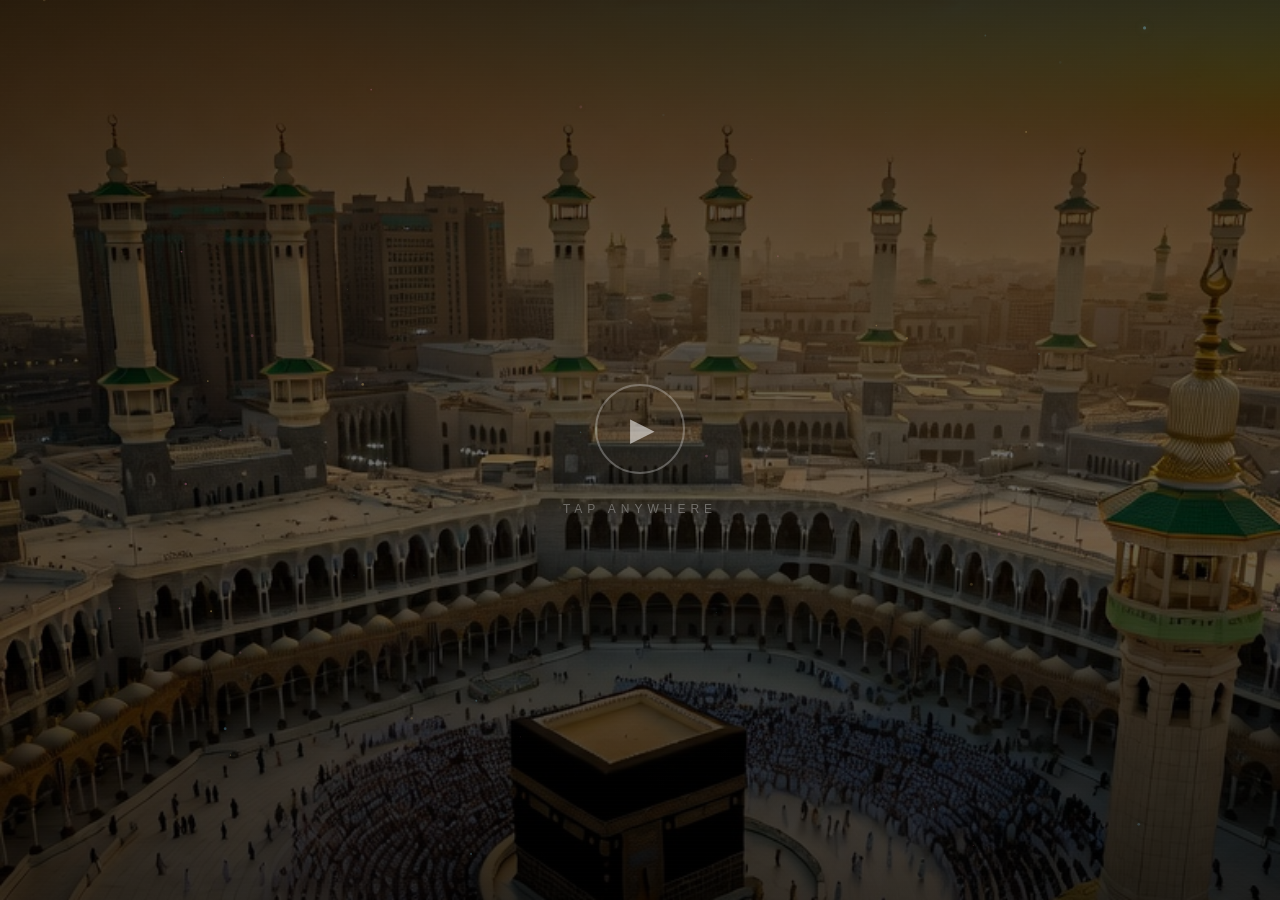
==== kurban-pwa/index.html @ ba66aefc "Fix text centering, sharpness + add Kaaba background Bugs fixed: - display:inline-block (was block) " ====
<!DOCTYPE html>
<html lang="ru">
<head>
<meta charset="UTF-8">
<meta name="viewport" content="width=device-width,initial-scale=1,maximum-scale=1,user-scalable=no,viewport-fit=cover">
<meta name="mobile-web-app-capable" content="yes">
<meta name="apple-mobile-web-app-capable" content="yes">
<meta name="apple-mobile-web-app-status-bar-style" content="black-translucent">
<meta name="theme-color" content="#000000">
<link rel="manifest" href="manifest.json">
<title>Курбан-байрам Мубарак</title>
<style>
@import url('https://fonts.googleapis.com/css2?family=Russo+One&display=swap');

*{margin:0;padding:0;box-sizing:border-box}

html,body{
  width:100%;height:100%;
  background:#000;
  overflow:hidden;
  -webkit-text-size-adjust:100%;
  text-size-adjust:100%;
}

/* ── Kaaba background ── */
.bg{
  position:fixed;inset:0;z-index:0;
  background-image:url('kaaba.jpg');
  background-size:cover;
  background-position:center 40%;
  background-repeat:no-repeat;
}

/* ── Dark overlay so text is readable ── */
.overlay{
  position:fixed;inset:0;z-index:1;
  background:linear-gradient(
    to bottom,
    rgba(0,0,0,0.82) 0%,
    rgba(0,0,0,0.60) 30%,
    rgba(0,0,0,0.55) 55%,
    rgba(0,0,0,0.78) 100%
  );
}

/* ── CRT scanlines ── */
.scan{
  position:fixed;inset:0;z-index:2;pointer-events:none;
  background:repeating-linear-gradient(
    0deg,transparent,transparent 3px,
    rgba(255,255,255,0.0035) 3px,rgba(255,255,255,0.0035) 4px
  );
}

/* ── Canvas particles ── */
canvas{position:fixed;inset:0;z-index:5;pointer-events:none}

/* ── HINT ring ── */
#hint{
  position:fixed;inset:0;z-index:50;
  display:flex;flex-direction:column;align-items:center;justify-content:center;gap:28px;
  transition:opacity 0.5s ease;
}
.ring{
  width:90px;height:90px;border-radius:50%;
  border:2px solid rgba(255,255,255,0.28);
  display:flex;align-items:center;justify-content:center;
  animation:rp 2s ease-in-out infinite;
}
.ring::after{
  content:'▶';font-size:32px;color:rgba(255,255,255,0.55);margin-left:5px;
}
@keyframes rp{
  0%,100%{transform:scale(1);box-shadow:0 0 0 0 rgba(255,255,255,0.15)}
  50%{transform:scale(1.1);box-shadow:0 0 0 22px rgba(255,255,255,0)}
}
#hint p{
  font-family:-apple-system,'Helvetica Neue',sans-serif;
  font-size:12px;color:rgba(255,255,255,0.32);
  letter-spacing:5px;text-transform:uppercase;
}

/* ── Content: centered flex column ── */
.content{
  position:fixed;inset:0;z-index:20;
  display:flex;flex-direction:column;
  align-items:center;justify-content:center;
  text-align:center;
  padding:0 6vw;
  gap:clamp(4px,1.2vw,12px);
}

/* ── Neon text base ──
   KEY FIX: inline-block so flex centers it horizontally.
   block would start at left edge and overflow right only.
── */
.neon{
  display:inline-block;           /* ← fixes left-edge alignment */
  opacity:0;
  will-change:transform,opacity;  /* ← no 'filter': avoids blur compositing artifact */
  white-space:nowrap;
  /* GPU layer for smooth transforms */
  transform:translateZ(0);
  -webkit-transform:translateZ(0);
  /* Sharp rendering */
  -webkit-font-smoothing:antialiased;
  -moz-osx-font-smoothing:grayscale;
  text-rendering:optimizeLegibility;
  font-family:'Russo One','Impact',sans-serif;
}

/* Same size proportions as liberté l1/l2/l3 */
#l1{font-size:clamp(36px,10vw,96px);line-height:1.1;}
#l2{font-size:clamp(28px,7.8vw,74px);line-height:1.14;}
#l3{font-size:clamp(32px,9vw,88px);line-height:1.08;}

/* ── ENTRY animations — exact copy of liberté ── */
@keyframes fromLeft{
  0%  {opacity:0;transform:translateX(-130px) skewX(12deg) translateZ(0);filter:blur(6px)}
  55% {opacity:1;transform:translateX(14px)   skewX(-3deg) translateZ(0);filter:blur(0)}
  75% {         transform:translateX(-6px)    skewX(1deg)  translateZ(0)}
  100%{opacity:1;transform:translateX(0)      skewX(0)     translateZ(0);filter:blur(0)}
}
@keyframes fromTop{
  0%  {opacity:0;transform:translateY(-110px) scale(.82) translateZ(0);filter:blur(5px)}
  58% {opacity:1;transform:translateY(12px)   scale(1.03) translateZ(0);filter:blur(0)}
  78% {         transform:translateY(-5px)    scale(.99)  translateZ(0)}
  100%{opacity:1;transform:translateY(0)      scale(1)    translateZ(0);filter:blur(0)}
}
@keyframes fromRight{
  0%  {opacity:0;transform:translateX(130px)  skewX(-12deg) translateZ(0);filter:blur(6px)}
  55% {opacity:1;transform:translateX(-14px)  skewX(3deg)   translateZ(0);filter:blur(0)}
  75% {         transform:translateX(6px)     skewX(-1deg)  translateZ(0)}
  100%{opacity:1;transform:translateX(0)      skewX(0)      translateZ(0);filter:blur(0)}
}
@keyframes fadeOut{
  0%  {opacity:1;transform:scale(1) translateZ(0)}
  100%{opacity:0;transform:scale(.92) translateZ(0)}
}

/* ── LOOP breathe animations — same as liberté ── */
@keyframes neonFlicker{
  0%,14%,16%,18%,27%,49%,94%,100%{
    color:#ecfaff;
    text-shadow:0 0 4px #fff,0 0 10px #d0f4ff,0 0 22px #44c8ff,0 0 48px #009ee0,0 0 90px #0068b8,0 0 160px rgba(0,75,195,.38)
  }
  15%,50%{color:rgba(236,250,255,.05);text-shadow:none}
  17%{color:rgba(236,250,255,.38);text-shadow:0 0 4px rgba(68,200,255,.2)}
}
@keyframes goldBreathe{
  0%,100%{
    color:#fff9e8;
    text-shadow:0 0 4px #fff,0 0 10px #fff0a0,0 0 22px #ffc020,0 0 48px #de7c00,0 0 90px #9e4c00,0 0 150px rgba(165,58,0,.38)
  }
  50%{text-shadow:0 0 8px #fff,0 0 18px #fffcc0,0 0 38px #ffd040,0 0 75px #e88e00,0 0 140px #be5e00,0 0 238px rgba(205,78,0,.55)}
}
@keyframes rosePulse{
  0%,100%{
    color:#fff0f6;
    text-shadow:0 0 4px #fff,0 0 10px #ffbad6,0 0 22px #ff509e,0 0 48px #de0668,0 0 90px #9e0046,0 0 150px rgba(162,0,63,.38)
  }
  50%{text-shadow:0 0 9px #fff,0 0 18px #ffd4ea,0 0 42px #ff70b4,0 0 82px #e81876,0 0 148px #be005c,0 0 252px rgba(198,0,88,.55)}
}
@keyframes whitePulse{
  0%,100%{
    color:#fff;
    text-shadow:0 0 4px #fff,0 0 12px rgba(255,255,255,.95),0 0 28px rgba(255,255,255,.7),0 0 64px rgba(255,255,255,.38)
  }
  50%{text-shadow:0 0 8px #fff,0 0 24px #fff,0 0 54px rgba(255,255,255,.9),0 0 110px rgba(255,255,255,.55)}
}
@keyframes cyanPulse{
  0%,100%{
    color:#d8fff8;
    text-shadow:0 0 4px #fff,0 0 10px #90ffe8,0 0 22px #00ffc8,0 0 48px #00bfa0,0 0 90px #006860,0 0 180px rgba(0,80,60,.4)
  }
  50%{text-shadow:0 0 10px #fff,0 0 22px #b0fff0,0 0 44px #40ffe0,0 0 90px #00d0b0,0 0 180px #008878}
}
@keyframes purpPulse{
  0%,100%{
    color:#eedcff;
    text-shadow:0 0 4px #fff,0 0 10px #cc90ff,0 0 22px #9c40ff,0 0 48px #6800d8,0 0 90px #3c0080
  }
  50%{text-shadow:0 0 8px #fff,0 0 20px #deb0ff,0 0 44px #bc60ff,0 0 90px #8820e8,0 0 160px #5800a8}
}
</style>
</head>
<body>

<div class="bg"></div>
<div class="overlay"></div>
<div class="scan"></div>
<canvas id="c"></canvas>

<div id="hint">
  <div class="ring"></div>
  <p>Tap anywhere</p>
</div>

<div class="content">
  <span class="neon" id="l1"></span>
  <span class="neon" id="l2"></span>
  <span class="neon" id="l3"></span>
</div>

<script>
(function(){
  /* ══════════════════════════════════════
     PARTICLE ENGINE — identical to liberté
  ══════════════════════════════════════ */
  var C=document.getElementById('c'),ctx=C.getContext('2d');
  function rsz(){C.width=window.innerWidth;C.height=window.innerHeight;}
  rsz();window.addEventListener('resize',rsz);

  var HUES=[198,42,330];
  var amb=Array.from({length:60},function(_,i){
    return{
      x:Math.random()*window.innerWidth,
      y:Math.random()*window.innerHeight,
      r:Math.random()*1.4+.2,
      vx:(Math.random()-.5)*.18,
      vy:-(Math.random()*.22+.05),
      alpha:Math.random()*.3+.05,
      hue:HUES[i%3],
      phase:Math.random()*Math.PI*2
    };
  });
  var bursts=[];

  function burst(x,y,hue,n){
    for(var i=0;i<n;i++){
      var a=Math.random()*Math.PI*2,s=Math.random()*8+2;
      bursts.push({x:x,y:y,vx:Math.cos(a)*s,vy:Math.sin(a)*s-3,
        r:Math.random()*3.2+.5,alpha:1,hue:hue,
        decay:Math.random()*.01+.011,grav:.14});
    }
  }

  function draw(){
    ctx.clearRect(0,0,C.width,C.height);
    var W=window.innerWidth,H=window.innerHeight;
    amb.forEach(function(p){
      p.phase+=.015;
      p.x+=p.vx+Math.sin(p.phase)*.18;
      p.y+=p.vy;
      if(p.y<-10){p.y=H+10;p.x=Math.random()*W;}
      if(p.x<-10||p.x>W+10){p.x=Math.random()*W;p.y=H+10;}
      ctx.save();
      ctx.shadowBlur=10;ctx.shadowColor='hsl('+p.hue+',88%,70%)';
      ctx.beginPath();ctx.arc(p.x,p.y,p.r,0,Math.PI*2);
      ctx.fillStyle='hsla('+p.hue+',88%,75%,'+p.alpha+')';
      ctx.fill();ctx.restore();
    });
    bursts=bursts.filter(function(p){return p.alpha>.01;});
    bursts.forEach(function(p){
      p.x+=p.vx;p.y+=p.vy;p.vy+=p.grav;p.vx*=.968;p.alpha-=p.decay;p.r*=.983;
      ctx.save();
      ctx.shadowBlur=20;ctx.shadowColor='hsl('+p.hue+',95%,65%)';
      ctx.beginPath();ctx.arc(p.x,p.y,Math.max(.1,p.r),0,Math.PI*2);
      ctx.fillStyle='hsla('+p.hue+',95%,80%,'+p.alpha+')';
      ctx.fill();ctx.restore();
    });
    requestAnimationFrame(draw);
  }
  draw();

  /* ══════════════════════════════════════
     ELEMENTS
  ══════════════════════════════════════ */
  var l1=document.getElementById('l1');
  var l2=document.getElementById('l2');
  var l3=document.getElementById('l3');
  var els=[l1,l2,l3];

  /* ══════════════════════════════════════
     SYNCHRONOUS FONT FIT
     Must run BEFORE animation starts.
     Uses direct measurement, no RAF delay.
  ══════════════════════════════════════ */
  function fitEl(el){
    el.style.fontSize='';          /* reset to CSS default */
    void el.offsetWidth;           /* force reflow */
    var mw=window.innerWidth*0.88;
    if(el.scrollWidth>mw){
      var fs=parseFloat(window.getComputedStyle(el).fontSize);
      el.style.fontSize=Math.floor(fs*(mw/el.scrollWidth))+'px';
    }
  }

  window.addEventListener('resize',function(){els.forEach(fitEl);});

  /* ══════════════════════════════════════
     SCENES — 4 × 3 lines, liberté-style
  ══════════════════════════════════════ */
  var SCENES=[
    // ── 1 ──
    [
      {t:'2 миллиона людей.',              a:'fromLeft',  h:198, lp:'neonFlicker',ld:9000},
      {t:'Разные языки, страны, судьбы —', a:'fromTop',   h:42,  lp:'goldBreathe',ld:8000},
      {t:'и все движутся в одну точку',    a:'fromRight', h:330, lp:'rosePulse',  ld:8500}
    ],
    // ── 2 ──
    [
      {t:'как данные в единую систему.',   a:'fromLeft',  h:198, lp:'neonFlicker',ld:9000},
      {t:'Ни один алгоритм не объяснит —', a:'fromTop',  h:42,  lp:'goldBreathe',ld:8000},
      {t:'только вера. ☝️',                a:'fromRight', h:330, lp:'rosePulse',  ld:8500}
    ],
    // ── 3 ──
    [
      {t:'Это живой код Всевышнего,',       a:'fromLeft',  h:280, lp:'purpPulse',  ld:9000},
      {t:'1400 лет без единого сбоя.',      a:'fromTop',   h:42,  lp:'goldBreathe',ld:8000},
      {t:'Мы часть этой системы. ✊',        a:'fromRight', h:330, lp:'rosePulse',  ld:8500}
    ],
    // ── 4 FINALE ──
    [
      {t:'Курбан-байрам Мубарак, умма! 🕋🤲', a:'fromLeft',  h:60,  lp:'whitePulse', ld:9000},
      {t:'пусть Он примет от всех нас.',       a:'fromTop',   h:42,  lp:'goldBreathe',ld:8000},
      {t:'@islam_dag_ai',                       a:'fromRight', h:165, lp:'cyanPulse',  ld:3500,
        href:'https://t.me/islam_dag_ai'}
    ]
  ];

  /* ══════════════════════════════════════
     ANIMATION ENGINE — same logic as liberté
  ══════════════════════════════════════ */
  var DUR=1100, GAP=1400, HOLD=2200, FADE=650;

  function cx(){return window.innerWidth/2;}
  function cy(){return window.innerHeight/2;}
  function topY(){return cy()-window.innerHeight*.16;}
  function midY(){return cy();}
  function botY(){return cy()+window.innerHeight*.16;}
  var yFns=[topY,midY,botY];

  function animIn(el,sd,yFn,delay){
    setTimeout(function(){
      el.style.animation=sd.a+' '+DUR+'ms cubic-bezier(.22,1,.36,1) forwards';
      setTimeout(function(){burst(cx(),yFn(),sd.h,90);},Math.round(DUR*.62));
      setTimeout(function(){
        el.style.opacity='1';
        el.style.transform='none';
        el.style.filter='none';
        el.style.animation=sd.lp+' '+sd.ld+'ms ease-in-out infinite';
      },DUR+80);
    },delay);
  }

  /* Load a scene: set text, reset styles, fit fonts */
  function loadScene(sc){
    els.forEach(function(el,i){
      /* Hard reset */
      el.style.cssText='';
      el.className='neon';
      el.textContent=sc[i].t;
      el.style.opacity='0';
      el.style.animation='none';
      el.style.transform='translateZ(0)';
      el.style.filter='none';
      el.onclick=null;
      el.style.cursor='default';
      if(sc[i].href){
        (function(href){
          el.style.cursor='pointer';
          el.onclick=function(){window.open(href,'_blank');};
        })(sc[i].href);
      }
    });
    /* restore IDs for CSS font-size rules */
    l1.id='l1';l2.id='l2';l3.id='l3';
    /* force reflow, then fit synchronously */
    void l1.offsetHeight;
    els.forEach(fitEl);
  }

  function fadeAll(cb){
    els.forEach(function(el){
      el.style.animation='fadeOut '+FADE+'ms ease forwards';
    });
    setTimeout(cb,FADE+60);
  }

  var sceneIdx=0;
  function runNext(){
    if(sceneIdx>=SCENES.length)return;
    var sc=SCENES[sceneIdx];
    var isFinal=(sceneIdx===SCENES.length-1);
    sceneIdx++;

    loadScene(sc);

    /* small delay so font-fit reflow is committed */
    setTimeout(function(){
      animIn(l1,sc[0],yFns[0],0);
      animIn(l2,sc[1],yFns[1],GAP);
      animIn(l3,sc[2],yFns[2],GAP*2);

      if(!isFinal){
        var holdAt=GAP*2+DUR+80+HOLD;
        setTimeout(function(){fadeAll(runNext);},holdAt);
      }
    },60);
  }

  /* ══════════════════════════════════════
     START — tap anywhere (same as liberté)
  ══════════════════════════════════════ */
  var started=false;
  var hint=document.getElementById('hint');

  function go(){
    if(started)return;started=true;
    /* try fullscreen */
    var el=document.documentElement;
    var rq=el.requestFullscreen||el.webkitRequestFullscreen||el.mozRequestFullScreen;
    if(rq)try{rq.call(el);}catch(e){}
    hint.style.opacity='0';
    setTimeout(function(){hint.style.display='none';},520);
    setTimeout(runNext,120);
  }

  document.addEventListener('click',go,{once:true});
  document.addEventListener('touchstart',go,{once:true,passive:true});

  /* ══════════════════════════════════════
     PWA
  ══════════════════════════════════════ */
  if('serviceWorker'in navigator){
    window.addEventListener('load',function(){
      navigator.serviceWorker.register('sw.js').catch(function(){});
    });
  }
})();
</script>
</body>
</html>
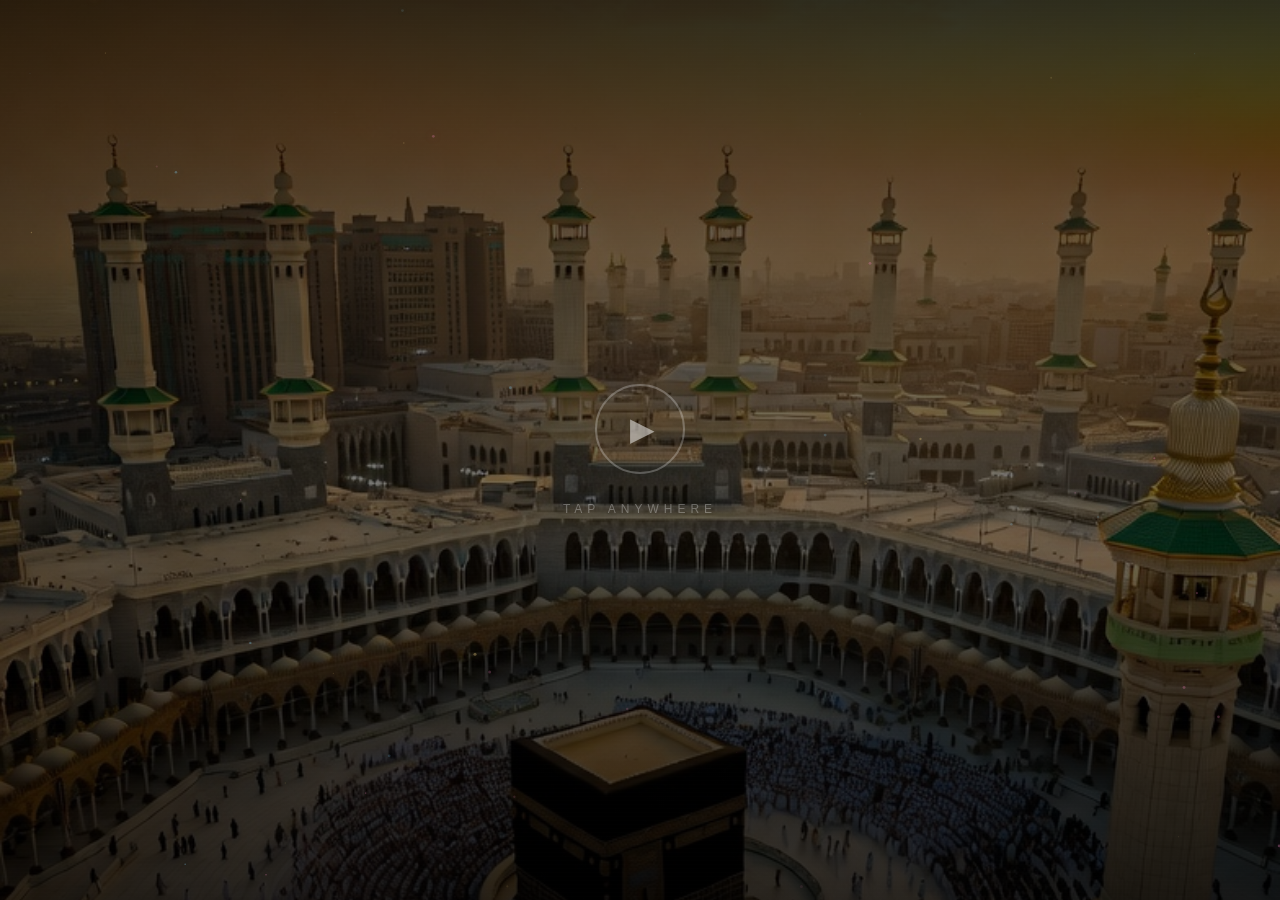
==== commit 368ce443: "kurban v4: crisp neon text with proportional shadows and embedded Kaaba - Embed kaaba.jpg as base64 " ====
--- a/kurban-pwa/index.html
+++ b/kurban-pwa/index.html
@@ -10,425 +10,148 @@
 <link rel="manifest" href="manifest.json">
 <title>Курбан-байрам Мубарак</title>
 <style>
-@import url('https://fonts.googleapis.com/css2?family=Russo+One&display=swap');
-
+@import url('https://fonts.googleapis.com/css2?family=Exo+2:wght@300;400&display=swap');
 *{margin:0;padding:0;box-sizing:border-box}
-
-html,body{
-  width:100%;height:100%;
-  background:#000;
-  overflow:hidden;
-  -webkit-text-size-adjust:100%;
-  text-size-adjust:100%;
-}
-
-/* ── Kaaba background ── */
-.bg{
-  position:fixed;inset:0;z-index:0;
-  background-image:url('kaaba.jpg');
-  background-size:cover;
-  background-position:center 40%;
-  background-repeat:no-repeat;
-}
-
-/* ── Dark overlay so text is readable ── */
-.overlay{
-  position:fixed;inset:0;z-index:1;
-  background:linear-gradient(
-    to bottom,
-    rgba(0,0,0,0.82) 0%,
-    rgba(0,0,0,0.60) 30%,
-    rgba(0,0,0,0.55) 55%,
-    rgba(0,0,0,0.78) 100%
-  );
-}
-
-/* ── CRT scanlines ── */
-.scan{
-  position:fixed;inset:0;z-index:2;pointer-events:none;
-  background:repeating-linear-gradient(
-    0deg,transparent,transparent 3px,
-    rgba(255,255,255,0.0035) 3px,rgba(255,255,255,0.0035) 4px
-  );
-}
-
-/* ── Canvas particles ── */
+html,body{width:100%;height:100%;background:#000;overflow:hidden;-webkit-text-size-adjust:100%}
+.bg{position:fixed;inset:0;z-index:0;background-image:url('[data-uri]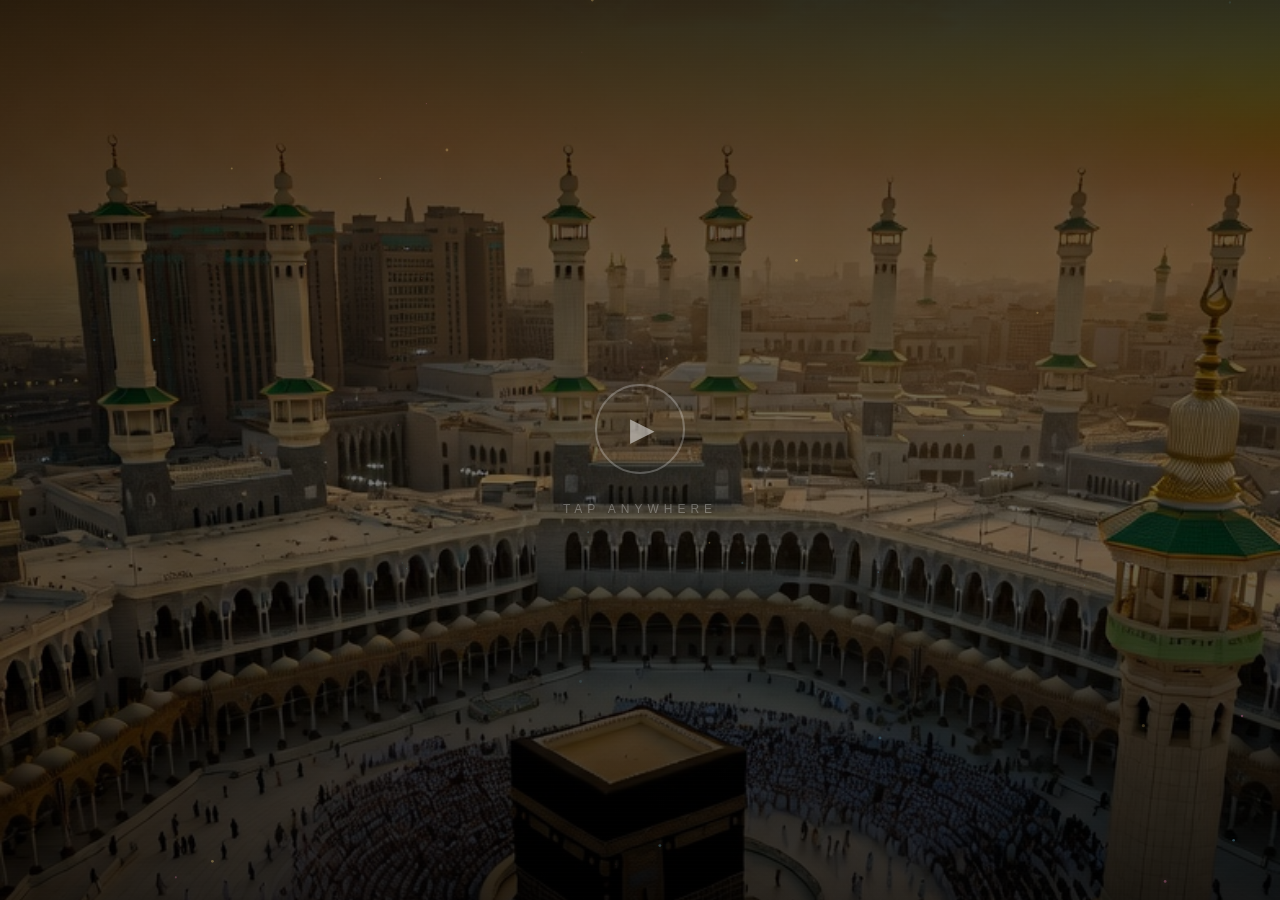
==== commit 57edb8b8: "@islam_dag_ai: neon blink animation (neonBlink keyframe) Replaces slow breathe with sharp neon-tube " ====
--- a/kurban-pwa/index.html
+++ b/kurban-pwa/index.html
@@ -33,6 +33,7 @@
 @keyframes scOut{0%{opacity:1}100%{opacity:0;transform:scale(.93) translateZ(0)}}
 @keyframes breathe{0%,100%{filter:brightness(1)}50%{filter:brightness(1.5)}}
 @keyframes flicker{0%,13%,15%,17%,26%,48%,93%,100%{filter:brightness(1)}14%,49%{filter:brightness(0.05)}16%{filter:brightness(0.38)}}
+@keyframes neonBlink{0%,4%,6%,8%,18%,20%,45%,47%,94%,100%{filter:brightness(1.2)}5%,7%{filter:brightness(0.03)}19%{filter:brightness(0.08)}46%{filter:brightness(0.05)}}
 </style>
 </head>
 <body>
@@ -99,7 +100,7 @@
    {t:'Мы — часть системы.',     a:'fromRight',g:'pink',lp:'breathe',ld:8500,h:330}],
   [{t:'Курбан-байрам Мубарак!',      a:'fromLeft', g:'white',lp:'breathe',ld:9000,h:60},
    {t:'пусть Он примет нас. 🕋🤲',   a:'fromTop',  g:'gold', lp:'breathe',ld:7500,h:42},
-   {t:'@islam_dag_ai',               a:'fromRight',g:'cyan', lp:'breathe',ld:3500,h:165,href:'https://t.me/islam_dag_ai'}]
+   {t:'@islam_dag_ai',               a:'fromRight',g:'cyan', lp:'neonBlink',ld:2400,h:165,href:'https://t.me/islam_dag_ai'}]
 ];
 var DUR=1100,GAP=1400,HOLD=2000,FADE=700;
 function cx(){return innerWidth/2;}function cy(){return innerHeight/2;}
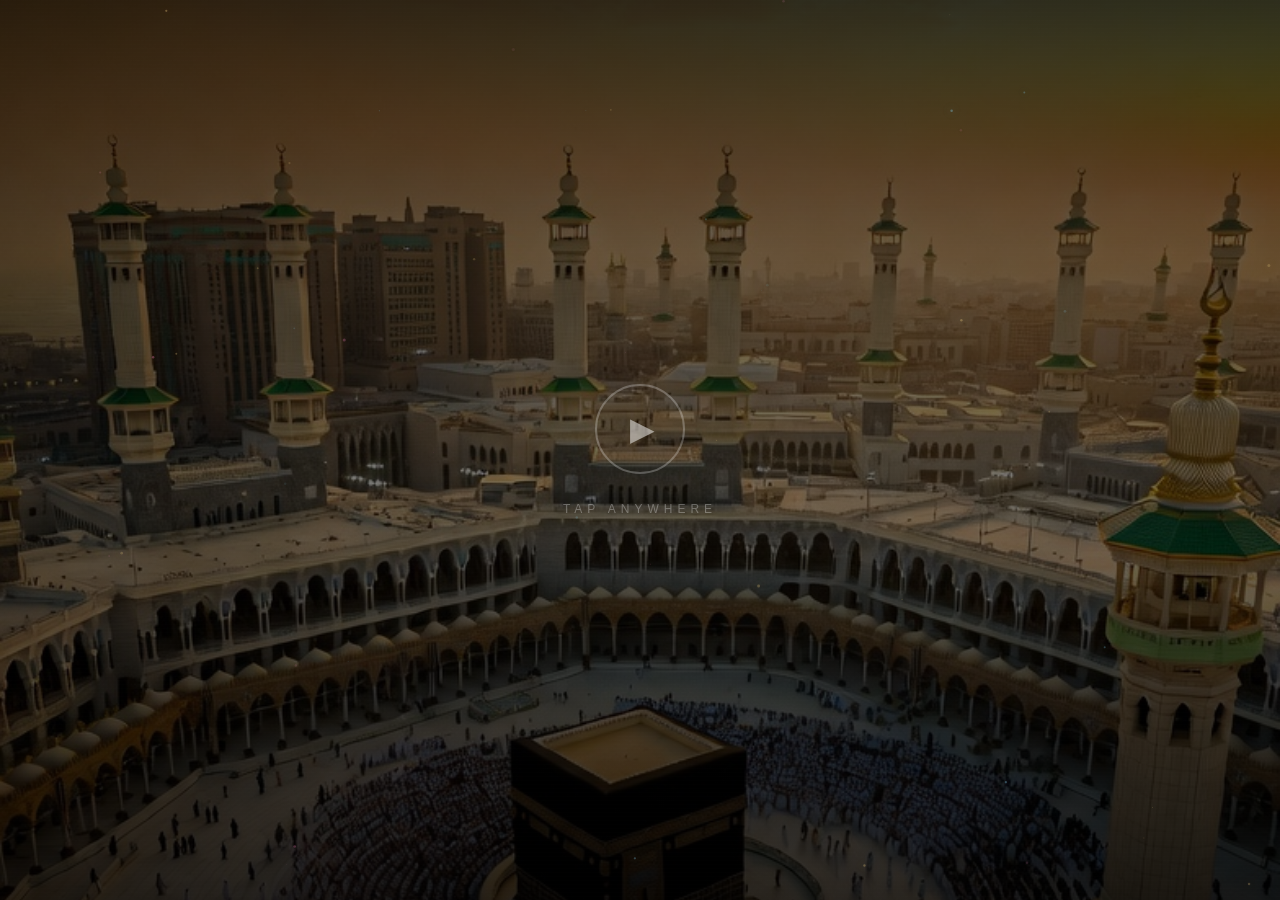
==== commit 24bbb1c5: "Add fullscreen + 3-2-1 countdown before animation Tap ▶ → requestFullscreen (all vendor prefixes) → " ====
--- a/kurban-pwa/index.html
+++ b/kurban-pwa/index.html
@@ -33,6 +33,7 @@
 @keyframes scOut{0%{opacity:1}100%{opacity:0;transform:scale(.93) translateZ(0)}}
 @keyframes breathe{0%,100%{filter:brightness(1)}50%{filter:brightness(1.5)}}
 @keyframes flicker{0%,13%,15%,17%,26%,48%,93%,100%{filter:brightness(1)}14%,49%{filter:brightness(0.05)}16%{filter:brightness(0.38)}}
+@keyframes cdPop{0%{transform:scale(1.4);opacity:0}100%{transform:scale(1);opacity:1}}
 @keyframes neonBlink{0%,4%,6%,8%,18%,20%,45%,47%,94%,100%{filter:brightness(1.2)}5%,7%{filter:brightness(0.03)}19%{filter:brightness(0.08)}46%{filter:brightness(0.05)}}
 </style>
 </head>
@@ -40,6 +41,7 @@
 <div class="bg"></div><div class="overlay"></div><div class="scan"></div>
 <canvas id="c"></canvas>
 <div id="hint"><div class="ring"></div><p>Tap anywhere</p></div>
+<div id="cdov" style="display:none;position:fixed;inset:0;z-index:200;display:none;align-items:center;justify-content:center;flex-direction:column;"><div id="cdnum" style="font-size:28vw;font-family:sans-serif;color:#fff;text-shadow:0 0 40px #fff,0 0 80px #0af;font-weight:100;line-height:1;"></div><div style="font-size:5vw;color:rgba(255,255,255,.5);margin-top:2vw;letter-spacing:.2em;">НАЧИНАЕМ</div></div>
 <div class="content">
   <span class="neon" id="l1"></span>
   <span class="neon" id="l2"></span>
@@ -143,11 +145,33 @@
 var hint=document.getElementById('hint');
 function go(){
   if(started)return;started=true;
-  var el=document.documentElement,rq=el.requestFullscreen||el.webkitRequestFullscreen;
-  if(rq)try{rq.call(el);}catch(e){}
-  hint.style.opacity='0';setTimeout(function(){hint.style.display='none';},520);
-  if(document.fonts&&document.fonts.ready){document.fonts.ready.then(function(){setTimeout(runNext,80);});}
-  else{setTimeout(runNext,400);}
+  // fullscreen
+  var docEl=document.documentElement,rq=docEl.requestFullscreen||docEl.webkitRequestFullscreen||docEl.mozRequestFullScreen||docEl.msRequestFullscreen;
+  if(rq)try{rq.call(docEl);}catch(e){}
+  hint.style.transition='opacity .4s';hint.style.opacity='0';
+  setTimeout(function(){hint.style.display='none';},420);
+  // countdown overlay
+  var cdov=document.getElementById('cdov');
+  var cdnum=document.getElementById('cdnum');
+  cdov.style.display='flex';
+  var n=3;
+  cdnum.textContent=n;
+  cdnum.style.animation='none';void cdnum.offsetHeight;
+  var iv=setInterval(function(){
+    n--;
+    if(n>0){
+      cdnum.textContent=n;
+      cdnum.style.animation='none';void cdnum.offsetHeight;
+      cdnum.style.animation='cdPop .6s cubic-bezier(.22,1,.36,1)';
+    } else {
+      clearInterval(iv);
+      cdov.style.transition='opacity .35s';cdov.style.opacity='0';
+      setTimeout(function(){cdov.style.display='none';},350);
+      if(document.fonts&&document.fonts.ready){document.fonts.ready.then(function(){setTimeout(runNext,60);});}
+      else{setTimeout(runNext,60);}
+    }
+  },1000);
+  cdnum.style.animation='cdPop .6s cubic-bezier(.22,1,.36,1)';
 }
 document.addEventListener('click',go,{once:true});
 document.addEventListener('touchstart',go,{once:true,passive:true});
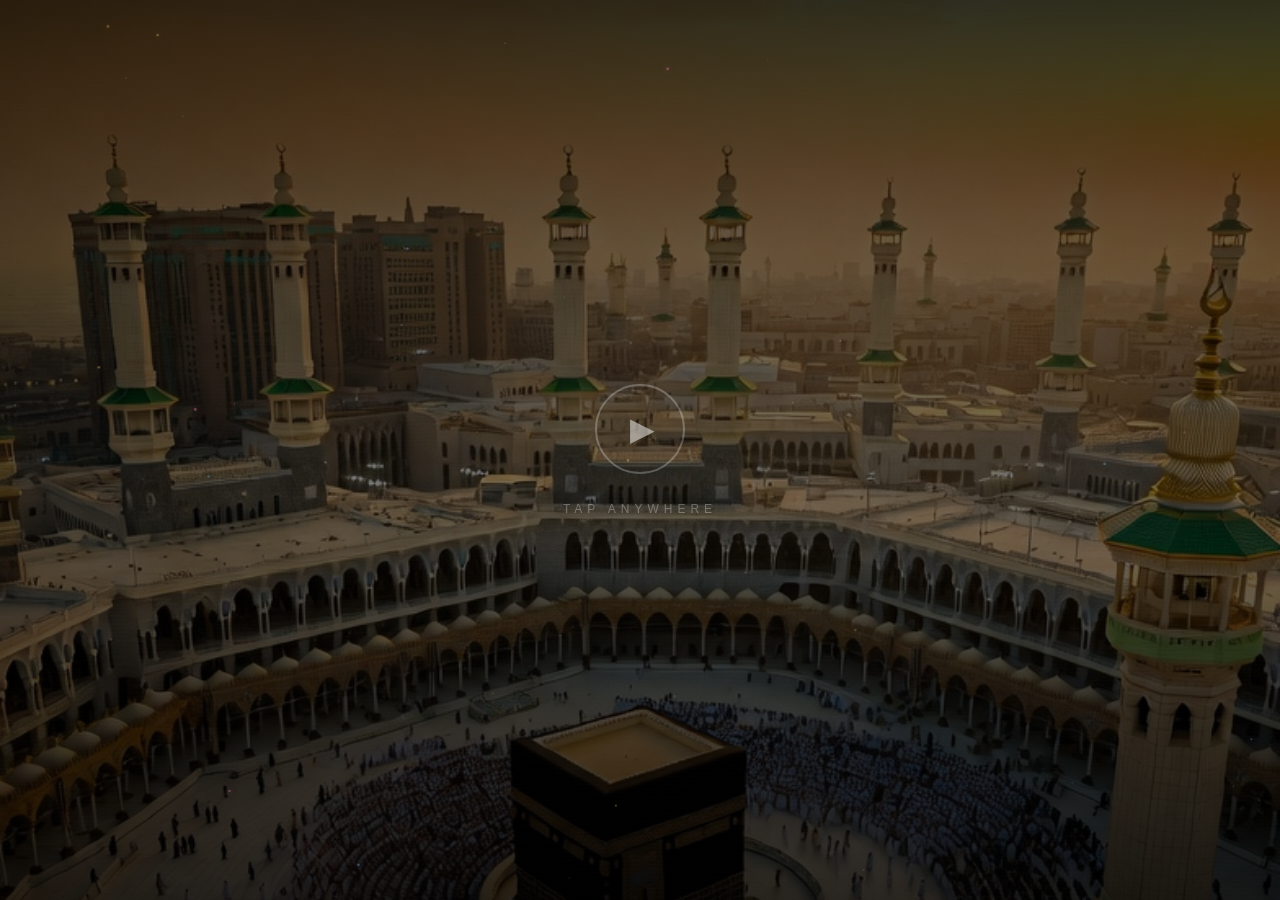
==== commit 024bc792: "v8: gold Kurban, Vsevyshnego bigger line, @islam_dag_ai fixed bottom - Remove 3-2-1 countdown - Scen" ====
--- a/kurban-pwa/index.html
+++ b/kurban-pwa/index.html
@@ -33,7 +33,7 @@
 @keyframes scOut{0%{opacity:1}100%{opacity:0;transform:scale(.93) translateZ(0)}}
 @keyframes breathe{0%,100%{filter:brightness(1)}50%{filter:brightness(1.5)}}
 @keyframes flicker{0%,13%,15%,17%,26%,48%,93%,100%{filter:brightness(1)}14%,49%{filter:brightness(0.05)}16%{filter:brightness(0.38)}}
-@keyframes cdPop{0%{transform:scale(1.4);opacity:0}100%{transform:scale(1);opacity:1}}
+#ig-tag{display:none;position:fixed;bottom:8%;left:0;right:0;text-align:center;z-index:40;font-family:'Exo 2',sans-serif;font-weight:300;font-size:7vw;color:#d8fff8;text-decoration:none;letter-spacing:.05em;text-shadow:0 0 4px #fff,0 0 12px #00ffc8,0 0 28px #00bfa0,0 0 55px rgba(0,100,80,.7)}
 @keyframes neonBlink{0%,4%,6%,8%,18%,20%,45%,47%,94%,100%{filter:brightness(1.2)}5%,7%{filter:brightness(0.03)}19%{filter:brightness(0.08)}46%{filter:brightness(0.05)}}
 </style>
 </head>
@@ -41,7 +41,7 @@
 <div class="bg"></div><div class="overlay"></div><div class="scan"></div>
 <canvas id="c"></canvas>
 <div id="hint"><div class="ring"></div><p>Tap anywhere</p></div>
-<div id="cdov" style="display:none;position:fixed;inset:0;z-index:200;display:none;align-items:center;justify-content:center;flex-direction:column;"><div id="cdnum" style="font-size:28vw;font-family:sans-serif;color:#fff;text-shadow:0 0 40px #fff,0 0 80px #0af;font-weight:100;line-height:1;"></div><div style="font-size:5vw;color:rgba(255,255,255,.5);margin-top:2vw;letter-spacing:.2em;">НАЧИНАЕМ</div></div>
+<a id="ig-tag" href="https://t.me/islam_dag_ai" target="_blank">@islam_dag_ai</a>
 <div class="content">
   <span class="neon" id="l1"></span>
   <span class="neon" id="l2"></span>
@@ -97,12 +97,12 @@
   [{t:'Ни один алгоритм',        a:'fromLeft', g:'blue',lp:'flicker',ld:9000,h:198},
    {t:'не объяснит эту силу —',  a:'fromTop',  g:'gold',lp:'breathe',ld:7500,h:42},
    {t:'только вера. ☝️',         a:'fromRight',g:'pink',lp:'breathe',ld:8000,h:330}],
-  [{t:'Живой код Всевышнего.',   a:'fromLeft', g:'purp',lp:'breathe',ld:9000,h:280},
-   {t:'1400 лет без сбоя.',      a:'fromTop',  g:'gold',lp:'breathe',ld:7500,h:42},
-   {t:'Мы — часть системы.',     a:'fromRight',g:'pink',lp:'breathe',ld:8500,h:330}],
-  [{t:'Курбан-байрам Мубарак!',      a:'fromLeft', g:'white',lp:'breathe',ld:9000,h:60},
-   {t:'пусть Он примет нас. 🕋🤲',   a:'fromTop',  g:'gold', lp:'breathe',ld:7500,h:42},
-   {t:'@islam_dag_ai',               a:'fromRight',g:'cyan', lp:'neonBlink',ld:2400,h:165,href:'https://t.me/islam_dag_ai'}]
+  [{t:'Живой код',              a:'fromLeft', g:'purp',lp:'breathe',ld:9000,h:280},
+   {t:'Всевышнего.',             a:'fromTop',  g:'gold',lp:'breathe',ld:7500,h:42, sz:'15vw'},
+   {t:'1400 лет без сбоя.',     a:'fromRight',g:'pink',lp:'breathe',ld:8500,h:330}],
+  [{t:'Курбан-байрам Мубарак!',      a:'fromLeft', g:'gold',lp:'breathe',ld:9000,h:42},
+   {t:'пусть Он примет нас. 🕋🤲',   a:'fromTop',  g:'gold',lp:'breathe',ld:7500,h:42},
+   {t:'умма Ислама! ☪️',             a:'fromRight',g:'pink',lp:'breathe',ld:8500,h:330}]
 ];
 var DUR=1100,GAP=1400,HOLD=2000,FADE=700;
 function cx(){return innerWidth/2;}function cy(){return innerHeight/2;}
@@ -123,6 +123,7 @@
     el.style.cssText='';el.id=['l1','l2','l3'][i];el.className='neon';
     el.textContent=sc[i].t;el.style.opacity='0';el.style.animation='none';
     el.style.transform='translateZ(0)';el.onclick=null;el.style.cursor='default';
+    if(sc[i].sz){el.style.fontSize=sc[i].sz;}
     if(sc[i].href){(function(h){el.style.cursor='pointer';el.onclick=function(){window.open(h,'_blank');};})(sc[i].href);}
   });
   void l1.offsetHeight;els.forEach(fitEl);
@@ -135,6 +136,7 @@
 function runNext(){
   if(idx>=SC.length)return;
   var sc=SC[idx++],fin=(idx>=SC.length);
+  if(fin){var tg=document.getElementById('ig-tag');if(tg){tg.style.display='block';tg.style.animation='neonBlink 2400ms ease-in-out infinite';}}
   loadSc(sc);
   setTimeout(function(){
     animIn(l1,sc[0],0,0);animIn(l2,sc[1],1,GAP);animIn(l3,sc[2],2,GAP*2);
@@ -145,33 +147,12 @@
 var hint=document.getElementById('hint');
 function go(){
   if(started)return;started=true;
-  // fullscreen
   var docEl=document.documentElement,rq=docEl.requestFullscreen||docEl.webkitRequestFullscreen||docEl.mozRequestFullScreen||docEl.msRequestFullscreen;
   if(rq)try{rq.call(docEl);}catch(e){}
   hint.style.transition='opacity .4s';hint.style.opacity='0';
   setTimeout(function(){hint.style.display='none';},420);
-  // countdown overlay
-  var cdov=document.getElementById('cdov');
-  var cdnum=document.getElementById('cdnum');
-  cdov.style.display='flex';
-  var n=3;
-  cdnum.textContent=n;
-  cdnum.style.animation='none';void cdnum.offsetHeight;
-  var iv=setInterval(function(){
-    n--;
-    if(n>0){
-      cdnum.textContent=n;
-      cdnum.style.animation='none';void cdnum.offsetHeight;
-      cdnum.style.animation='cdPop .6s cubic-bezier(.22,1,.36,1)';
-    } else {
-      clearInterval(iv);
-      cdov.style.transition='opacity .35s';cdov.style.opacity='0';
-      setTimeout(function(){cdov.style.display='none';},350);
-      if(document.fonts&&document.fonts.ready){document.fonts.ready.then(function(){setTimeout(runNext,60);});}
-      else{setTimeout(runNext,60);}
-    }
-  },1000);
-  cdnum.style.animation='cdPop .6s cubic-bezier(.22,1,.36,1)';
+  if(document.fonts&&document.fonts.ready){document.fonts.ready.then(function(){setTimeout(runNext,80);});}
+  else{setTimeout(runNext,400);}
 }
 document.addEventListener('click',go,{once:true});
 document.addEventListener('touchstart',go,{once:true,passive:true});
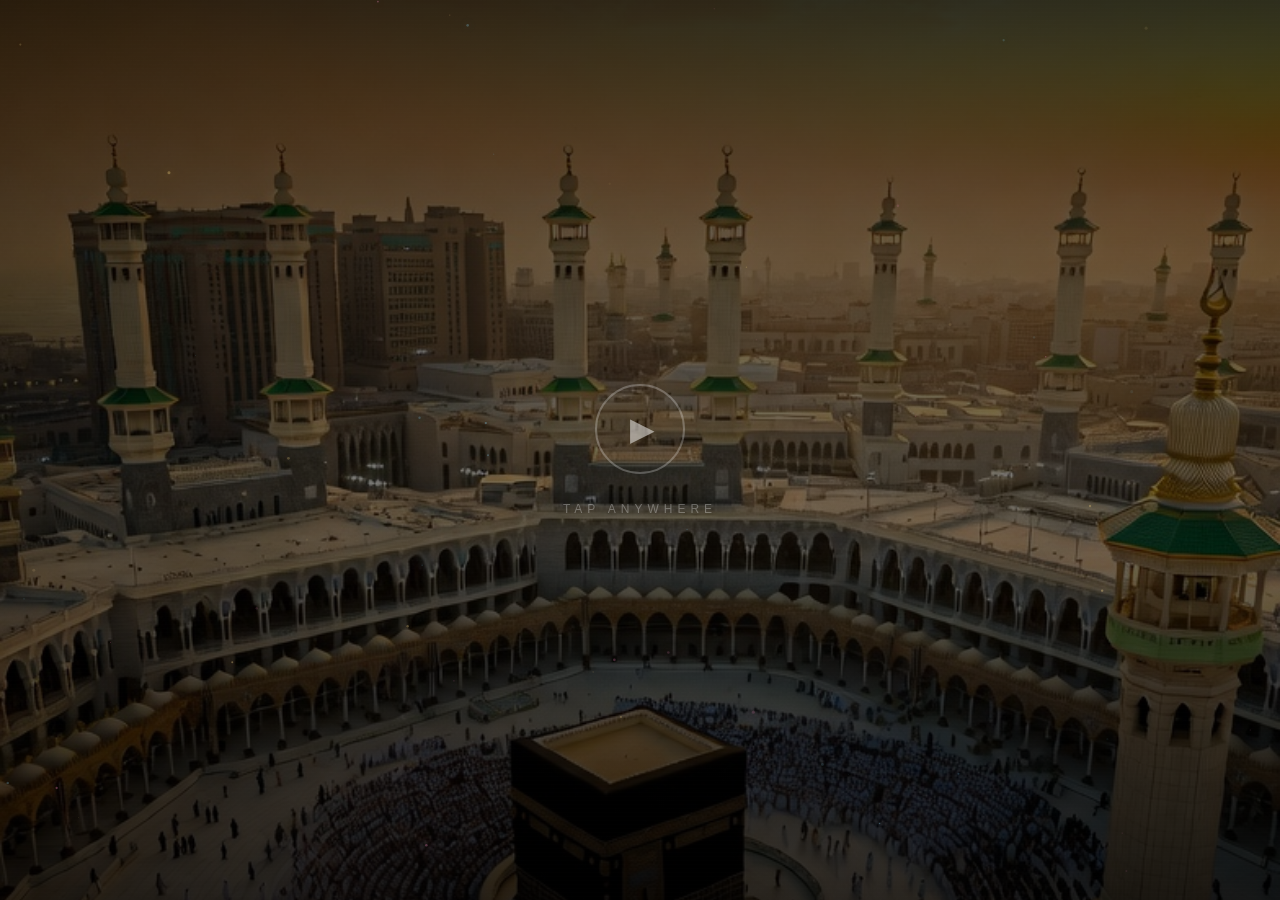
==== commit ce536a6e: "v9: Vsevyshnego 22vw largest, bold neon font, ig-tag below Kaaba - "Всевышнего." sz:22vw — biggest t" ====
--- a/kurban-pwa/index.html
+++ b/kurban-pwa/index.html
@@ -23,7 +23,7 @@
 @keyframes rp{0%,100%{transform:scale(1);box-shadow:0 0 0 0 rgba(255,255,255,.15)}50%{transform:scale(1.1);box-shadow:0 0 0 22px rgba(255,255,255,0)}}
 #hint p{font-family:-apple-system,sans-serif;font-size:12px;color:rgba(255,255,255,.3);letter-spacing:5px;text-transform:uppercase}
 .content{position:fixed;inset:0;z-index:20;display:flex;flex-direction:column;align-items:center;justify-content:center;padding:0 4vw;gap:clamp(2px,1.2vw,12px)}
-.neon{font-family:'Exo 2','Helvetica Neue',sans-serif;font-weight:300;display:inline-block;opacity:0;will-change:transform,opacity;white-space:nowrap;transform:translateZ(0);-webkit-transform:translateZ(0);-webkit-font-smoothing:antialiased;-moz-osx-font-smoothing:grayscale;text-rendering:optimizeLegibility}
+.neon{font-family:'Exo 2','Helvetica Neue',sans-serif;font-weight:700;display:inline-block;opacity:0;will-change:transform,opacity;white-space:nowrap;transform:translateZ(0);-webkit-transform:translateZ(0);-webkit-font-smoothing:antialiased;-moz-osx-font-smoothing:grayscale;text-rendering:optimizeLegibility}
 #l1{font-size:clamp(36px,10vw,96px);line-height:1.1}
 #l2{font-size:clamp(28px,7.8vw,74px);line-height:1.14}
 #l3{font-size:clamp(32px,9vw,88px);line-height:1.08}
@@ -33,7 +33,7 @@
 @keyframes scOut{0%{opacity:1}100%{opacity:0;transform:scale(.93) translateZ(0)}}
 @keyframes breathe{0%,100%{filter:brightness(1)}50%{filter:brightness(1.5)}}
 @keyframes flicker{0%,13%,15%,17%,26%,48%,93%,100%{filter:brightness(1)}14%,49%{filter:brightness(0.05)}16%{filter:brightness(0.38)}}
-#ig-tag{display:none;position:fixed;bottom:8%;left:0;right:0;text-align:center;z-index:40;font-family:'Exo 2',sans-serif;font-weight:300;font-size:7vw;color:#d8fff8;text-decoration:none;letter-spacing:.05em;text-shadow:0 0 4px #fff,0 0 12px #00ffc8,0 0 28px #00bfa0,0 0 55px rgba(0,100,80,.7)}
+#ig-tag{display:none;position:fixed;top:62%;left:0;right:0;text-align:center;z-index:40;font-family:'Exo 2',sans-serif;font-weight:700;font-size:7vw;color:#d8fff8;text-decoration:none;letter-spacing:.05em;text-shadow:0 0 4px #fff,0 0 12px #00ffc8,0 0 28px #00bfa0,0 0 55px rgba(0,100,80,.7)}
 @keyframes neonBlink{0%,4%,6%,8%,18%,20%,45%,47%,94%,100%{filter:brightness(1.2)}5%,7%{filter:brightness(0.03)}19%{filter:brightness(0.08)}46%{filter:brightness(0.05)}}
 </style>
 </head>
@@ -98,7 +98,7 @@
    {t:'не объяснит эту силу —',  a:'fromTop',  g:'gold',lp:'breathe',ld:7500,h:42},
    {t:'только вера. ☝️',         a:'fromRight',g:'pink',lp:'breathe',ld:8000,h:330}],
   [{t:'Живой код',              a:'fromLeft', g:'purp',lp:'breathe',ld:9000,h:280},
-   {t:'Всевышнего.',             a:'fromTop',  g:'gold',lp:'breathe',ld:7500,h:42, sz:'15vw'},
+   {t:'Всевышнего.',             a:'fromTop',  g:'gold',lp:'breathe',ld:7500,h:42, sz:'22vw'},
    {t:'1400 лет без сбоя.',     a:'fromRight',g:'pink',lp:'breathe',ld:8500,h:330}],
   [{t:'Курбан-байрам Мубарак!',      a:'fromLeft', g:'gold',lp:'breathe',ld:9000,h:42},
    {t:'пусть Он примет нас. 🕋🤲',   a:'fromTop',  g:'gold',lp:'breathe',ld:7500,h:42},
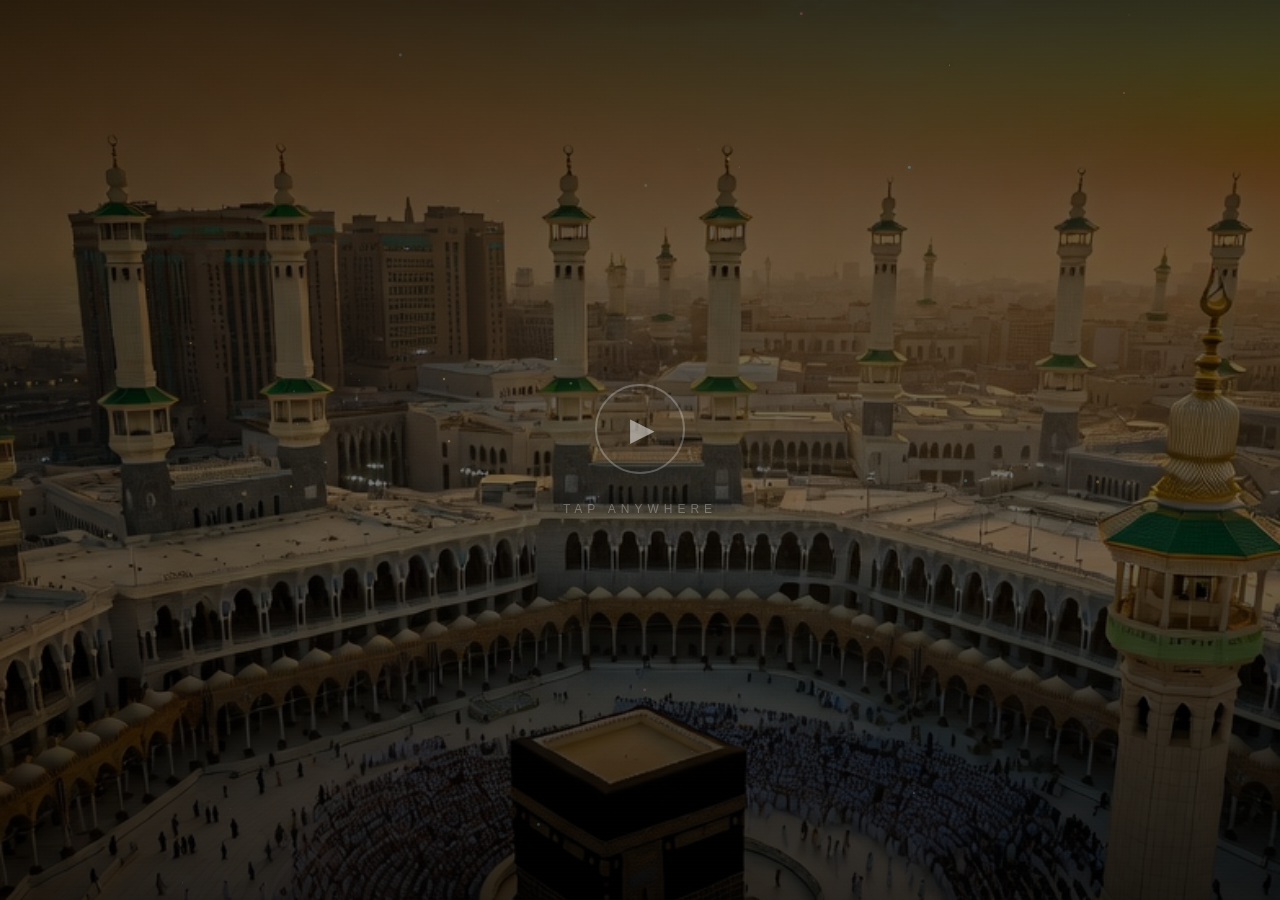
==== commit f38b7688: "v10: fix fitEl sz bug, Vsevyshnego truly largest, ig-tag below Kaaba fitEl() was resetting fontSize=" ====
--- a/kurban-pwa/index.html
+++ b/kurban-pwa/index.html
@@ -33,7 +33,7 @@
 @keyframes scOut{0%{opacity:1}100%{opacity:0;transform:scale(.93) translateZ(0)}}
 @keyframes breathe{0%,100%{filter:brightness(1)}50%{filter:brightness(1.5)}}
 @keyframes flicker{0%,13%,15%,17%,26%,48%,93%,100%{filter:brightness(1)}14%,49%{filter:brightness(0.05)}16%{filter:brightness(0.38)}}
-#ig-tag{display:none;position:fixed;top:62%;left:0;right:0;text-align:center;z-index:40;font-family:'Exo 2',sans-serif;font-weight:700;font-size:7vw;color:#d8fff8;text-decoration:none;letter-spacing:.05em;text-shadow:0 0 4px #fff,0 0 12px #00ffc8,0 0 28px #00bfa0,0 0 55px rgba(0,100,80,.7)}
+#ig-tag{display:none;position:fixed;top:72%;left:0;right:0;text-align:center;z-index:40;font-family:'Exo 2',sans-serif;font-weight:700;font-size:7vw;color:#d8fff8;text-decoration:none;letter-spacing:.05em;text-shadow:0 0 4px #fff,0 0 12px #00ffc8,0 0 28px #00bfa0,0 0 55px rgba(0,100,80,.7)}
 @keyframes neonBlink{0%,4%,6%,8%,18%,20%,45%,47%,94%,100%{filter:brightness(1.2)}5%,7%{filter:brightness(0.03)}19%{filter:brightness(0.08)}46%{filter:brightness(0.05)}}
 </style>
 </head>
@@ -85,9 +85,10 @@
 }
 var l1=document.getElementById('l1'),l2=document.getElementById('l2'),l3=document.getElementById('l3');
 var els=[l1,l2,l3];
-function fitEl(el){
-  el.style.fontSize='';void el.offsetWidth;
-  var mw=innerWidth*.88;
+function fitEl(el,initSz){
+  if(initSz){el.style.fontSize=initSz;}else{el.style.fontSize='';}
+  void el.offsetWidth;
+  var mw=innerWidth*(initSz?.94:.88);
   if(el.scrollWidth>mw){var fs=parseFloat(window.getComputedStyle(el).fontSize);el.style.fontSize=Math.floor(fs*(mw/el.scrollWidth))+'px';}
 }
 var SC=[
@@ -126,7 +127,7 @@
     if(sc[i].sz){el.style.fontSize=sc[i].sz;}
     if(sc[i].href){(function(h){el.style.cursor='pointer';el.onclick=function(){window.open(h,'_blank');};})(sc[i].href);}
   });
-  void l1.offsetHeight;els.forEach(fitEl);
+  void l1.offsetHeight;els.forEach(function(el,i){fitEl(el,sc[i].sz);});
 }
 function fadeAll(cb){
   els.forEach(function(el){el.style.animation='scOut '+FADE+'ms ease forwards';});
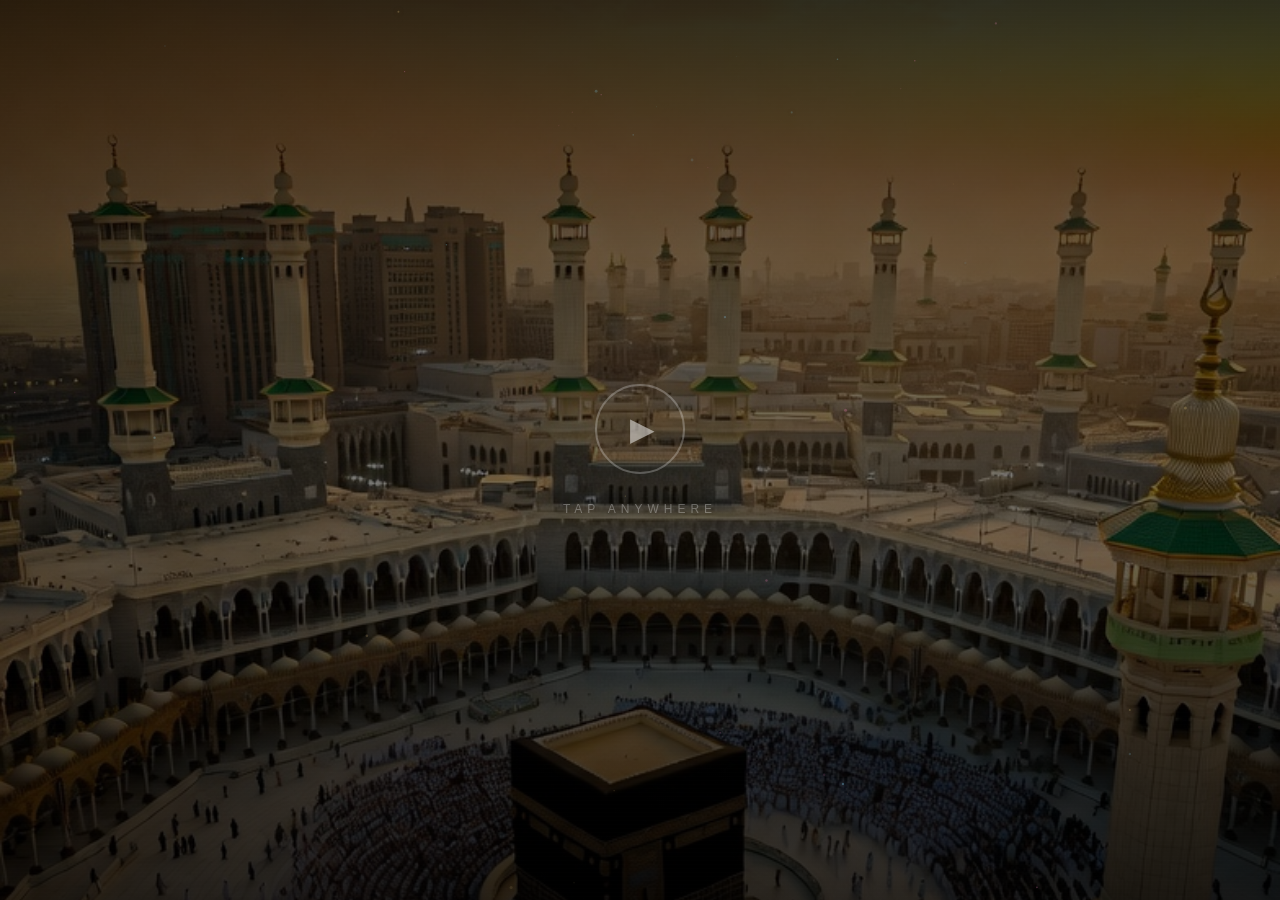
==== commit e2acdb0d: "v11: revert to font-weight:300 for crisp neon text Bold (700) caused blurry text: thick strokes over" ====
--- a/kurban-pwa/index.html
+++ b/kurban-pwa/index.html
@@ -23,7 +23,7 @@
 @keyframes rp{0%,100%{transform:scale(1);box-shadow:0 0 0 0 rgba(255,255,255,.15)}50%{transform:scale(1.1);box-shadow:0 0 0 22px rgba(255,255,255,0)}}
 #hint p{font-family:-apple-system,sans-serif;font-size:12px;color:rgba(255,255,255,.3);letter-spacing:5px;text-transform:uppercase}
 .content{position:fixed;inset:0;z-index:20;display:flex;flex-direction:column;align-items:center;justify-content:center;padding:0 4vw;gap:clamp(2px,1.2vw,12px)}
-.neon{font-family:'Exo 2','Helvetica Neue',sans-serif;font-weight:700;display:inline-block;opacity:0;will-change:transform,opacity;white-space:nowrap;transform:translateZ(0);-webkit-transform:translateZ(0);-webkit-font-smoothing:antialiased;-moz-osx-font-smoothing:grayscale;text-rendering:optimizeLegibility}
+.neon{font-family:'Exo 2','Helvetica Neue',sans-serif;font-weight:300;display:inline-block;opacity:0;will-change:transform,opacity;white-space:nowrap;transform:translateZ(0);-webkit-transform:translateZ(0);-webkit-font-smoothing:antialiased;-moz-osx-font-smoothing:grayscale;text-rendering:optimizeLegibility}
 #l1{font-size:clamp(36px,10vw,96px);line-height:1.1}
 #l2{font-size:clamp(28px,7.8vw,74px);line-height:1.14}
 #l3{font-size:clamp(32px,9vw,88px);line-height:1.08}
@@ -33,7 +33,7 @@
 @keyframes scOut{0%{opacity:1}100%{opacity:0;transform:scale(.93) translateZ(0)}}
 @keyframes breathe{0%,100%{filter:brightness(1)}50%{filter:brightness(1.5)}}
 @keyframes flicker{0%,13%,15%,17%,26%,48%,93%,100%{filter:brightness(1)}14%,49%{filter:brightness(0.05)}16%{filter:brightness(0.38)}}
-#ig-tag{display:none;position:fixed;top:72%;left:0;right:0;text-align:center;z-index:40;font-family:'Exo 2',sans-serif;font-weight:700;font-size:7vw;color:#d8fff8;text-decoration:none;letter-spacing:.05em;text-shadow:0 0 4px #fff,0 0 12px #00ffc8,0 0 28px #00bfa0,0 0 55px rgba(0,100,80,.7)}
+#ig-tag{display:none;position:fixed;top:72%;left:0;right:0;text-align:center;z-index:40;font-family:'Exo 2',sans-serif;font-weight:300;font-size:7vw;color:#d8fff8;text-decoration:none;letter-spacing:.05em;text-shadow:0 0 4px #fff,0 0 12px #00ffc8,0 0 28px #00bfa0,0 0 55px rgba(0,100,80,.7)}
 @keyframes neonBlink{0%,4%,6%,8%,18%,20%,45%,47%,94%,100%{filter:brightness(1.2)}5%,7%{filter:brightness(0.03)}19%{filter:brightness(0.08)}46%{filter:brightness(0.05)}}
 </style>
 </head>
